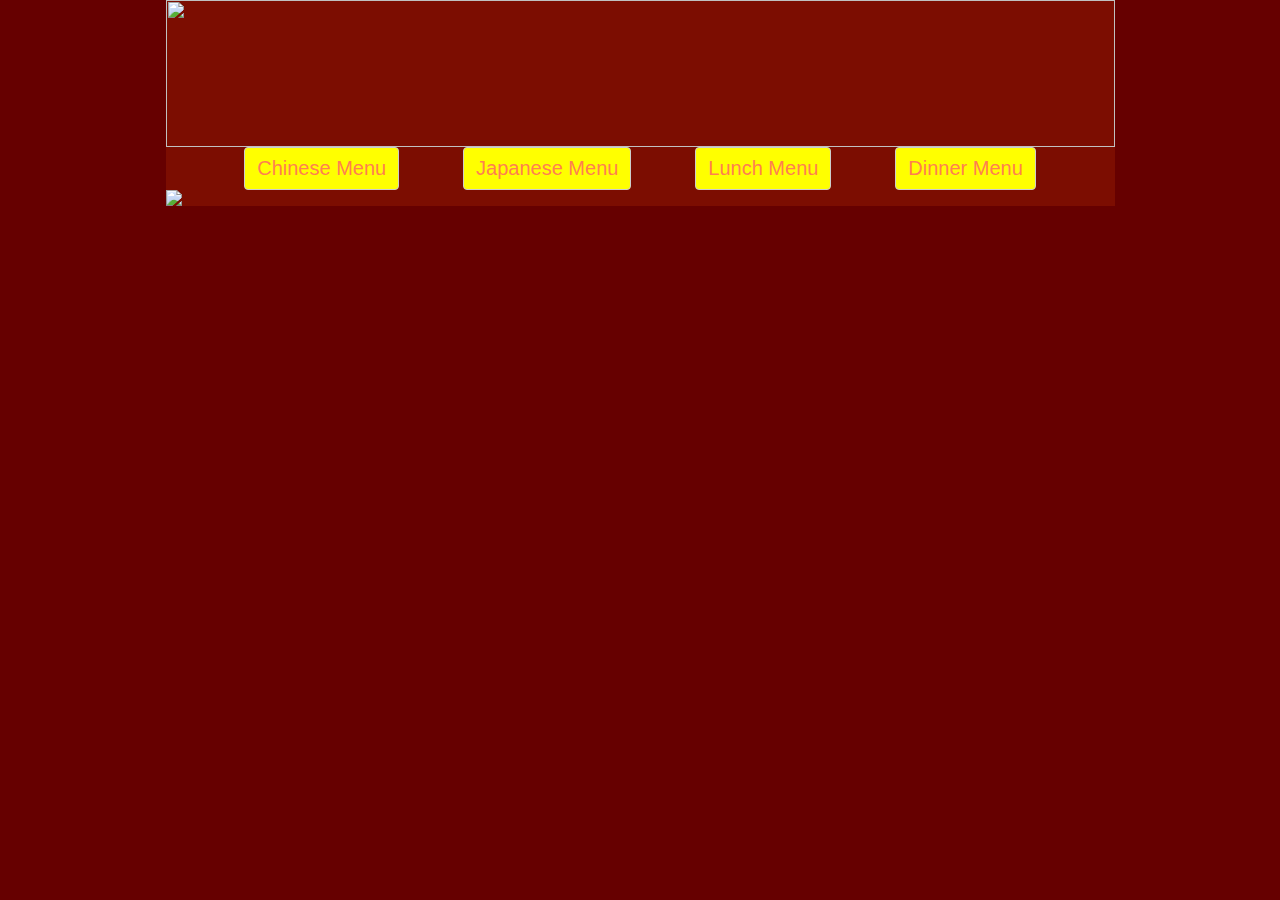
==== index.html @ 45a64b0b "Add files via upload" ====
<!DOCTYPE html PUBLIC "-//W3C//DTD HTML 4.01 Transitional//EN" "http://www.w3.org/TR/html4/loose.dtd">
<html><head><meta http-equiv="Content-Type" content="text/html; charset=UTF-8">

<meta name="description" content="Welcome to kitcho Sushi Restaurant!">
<meta name="keywords" content="kitcho, sushi, Japanese, All you can eat, all-you-can-eat, Collingwood, Take Out">
<title>kitcho Sushi Restaurant</title>



<link rel="stylesheet" href="https://maxcdn.bootstrapcdn.com/bootstrap/3.3.7/css/bootstrap.min.css">
<link href="./sushi_files/style.css" rel="stylesheet" type="text/css">
<style type="text/css">
    body {
        background-color: #660000;
    }
    .style3 {color: #FFFFFF}
</style>

</head>

<body marginwidth="0" marginheight="0" leftmargin="0" topmargin="0">
    <table width="949" height="100%" border="0" align="center" cellpadding="0" cellspacing="0" summary="all">
        <tbody>
            <tr>
                <th width="949" align="left" valign="top" bgcolor="#7c0d01" scope="col">
                    <table width="949" border="0" cellspacing="0" cellpadding="0">
                        <tbody>
                            <!-- Header -->
                            <tr>
                                <td width="949" align="left" valign="top">
                                    <table width="949" border="0" cellspacing="0" cellpadding="0">
                                        <tbody>
                                            <tr>
                                                <td><img src="./sushi_files/index_logo.jpg" width="949" height="147" border="0"></td>
                                            </tr>
                                        </tbody>
                                    </table>
                                </td>
                            </tr>
                            
                            <tr>
                                <td align="center" valign="top"><!-- #BeginLibraryItem "/Library/buttons.lbi" -->
                                    <a href="index.html" class="btn btn-default" style="margin-left: 30px; margin-right: 30px; font-size: 20px; color: coral; background-color: yellow">Chinese Menu</a>
                                    <a href="sushij.html" class="btn btn-default" style="margin-left: 30px; margin-right: 30px; font-size: 20px; color: coral; background-color: yellow">Japanese Menu</a>
                                    <a href="sushil.html" class="btn btn-default" style="margin-left: 30px; margin-right: 30px; font-size: 20px; color: coral; background-color: yellow">Lunch Menu</a>
                                    <a href="sushid.html" class="btn btn-default" style="margin-left: 30px; margin-right: 30px; font-size: 20px; color: coral; background-color: yellow">Dinner Menu</a>
                                </td>
                            </tr>
                            <tr>
                                <td><img src="sushi_files/menu_2.jpg" width="100%"/></td>
                            </tr>

                        </tbody>
                    </table>
                </th>
            </tr>
        </tbody>
    </table>
</body>
</html>
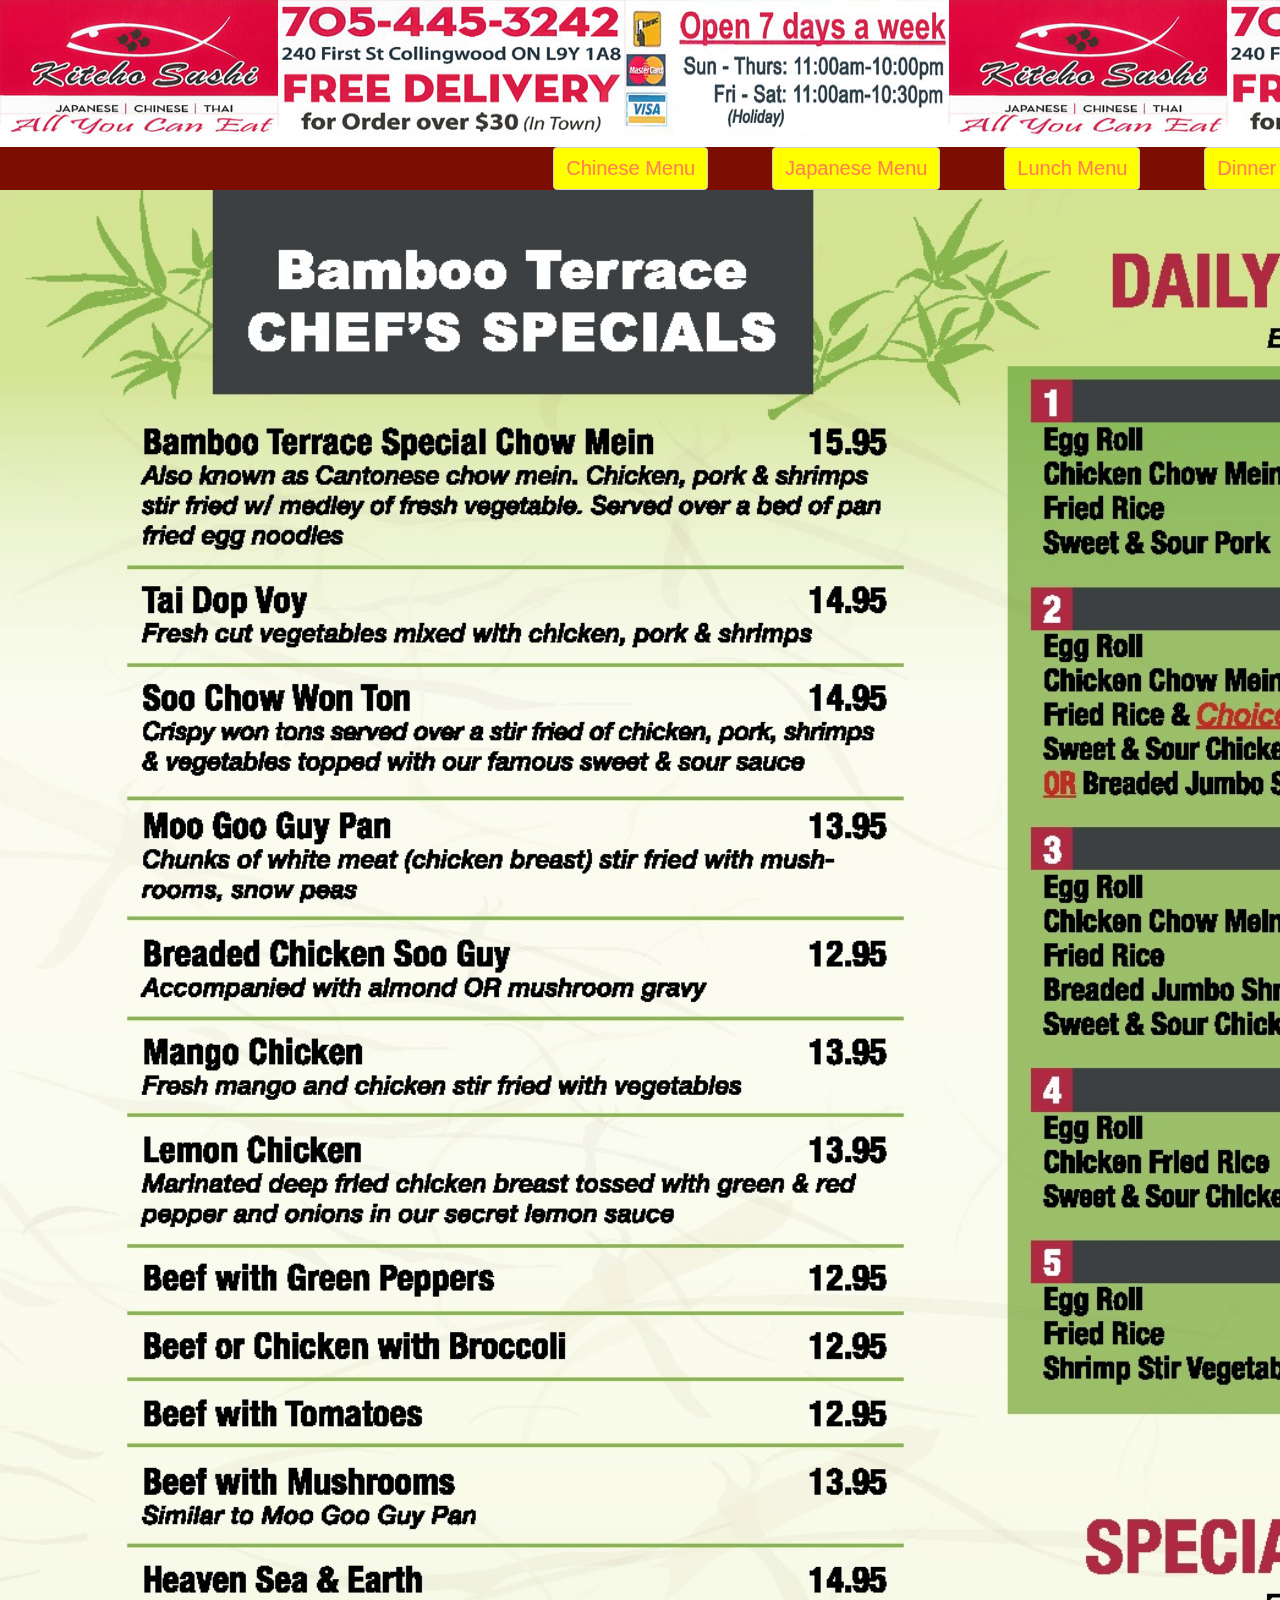
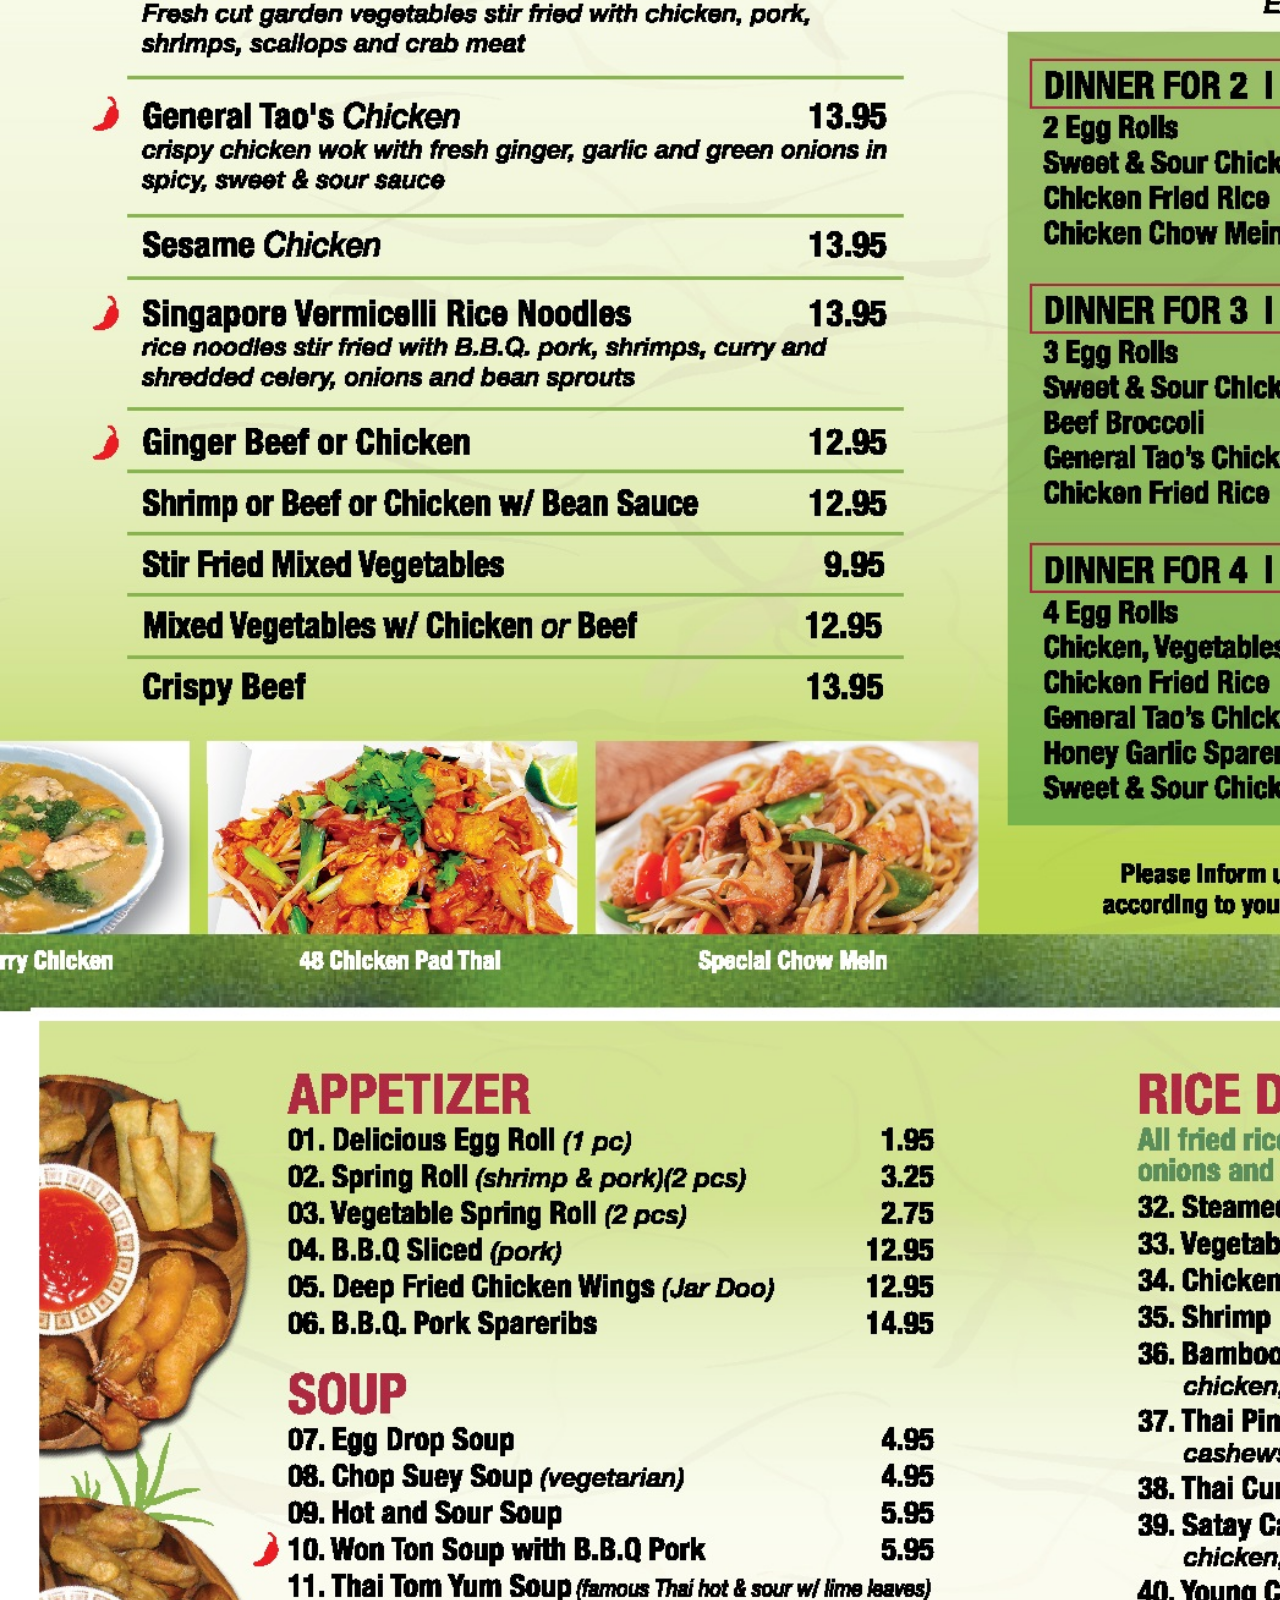
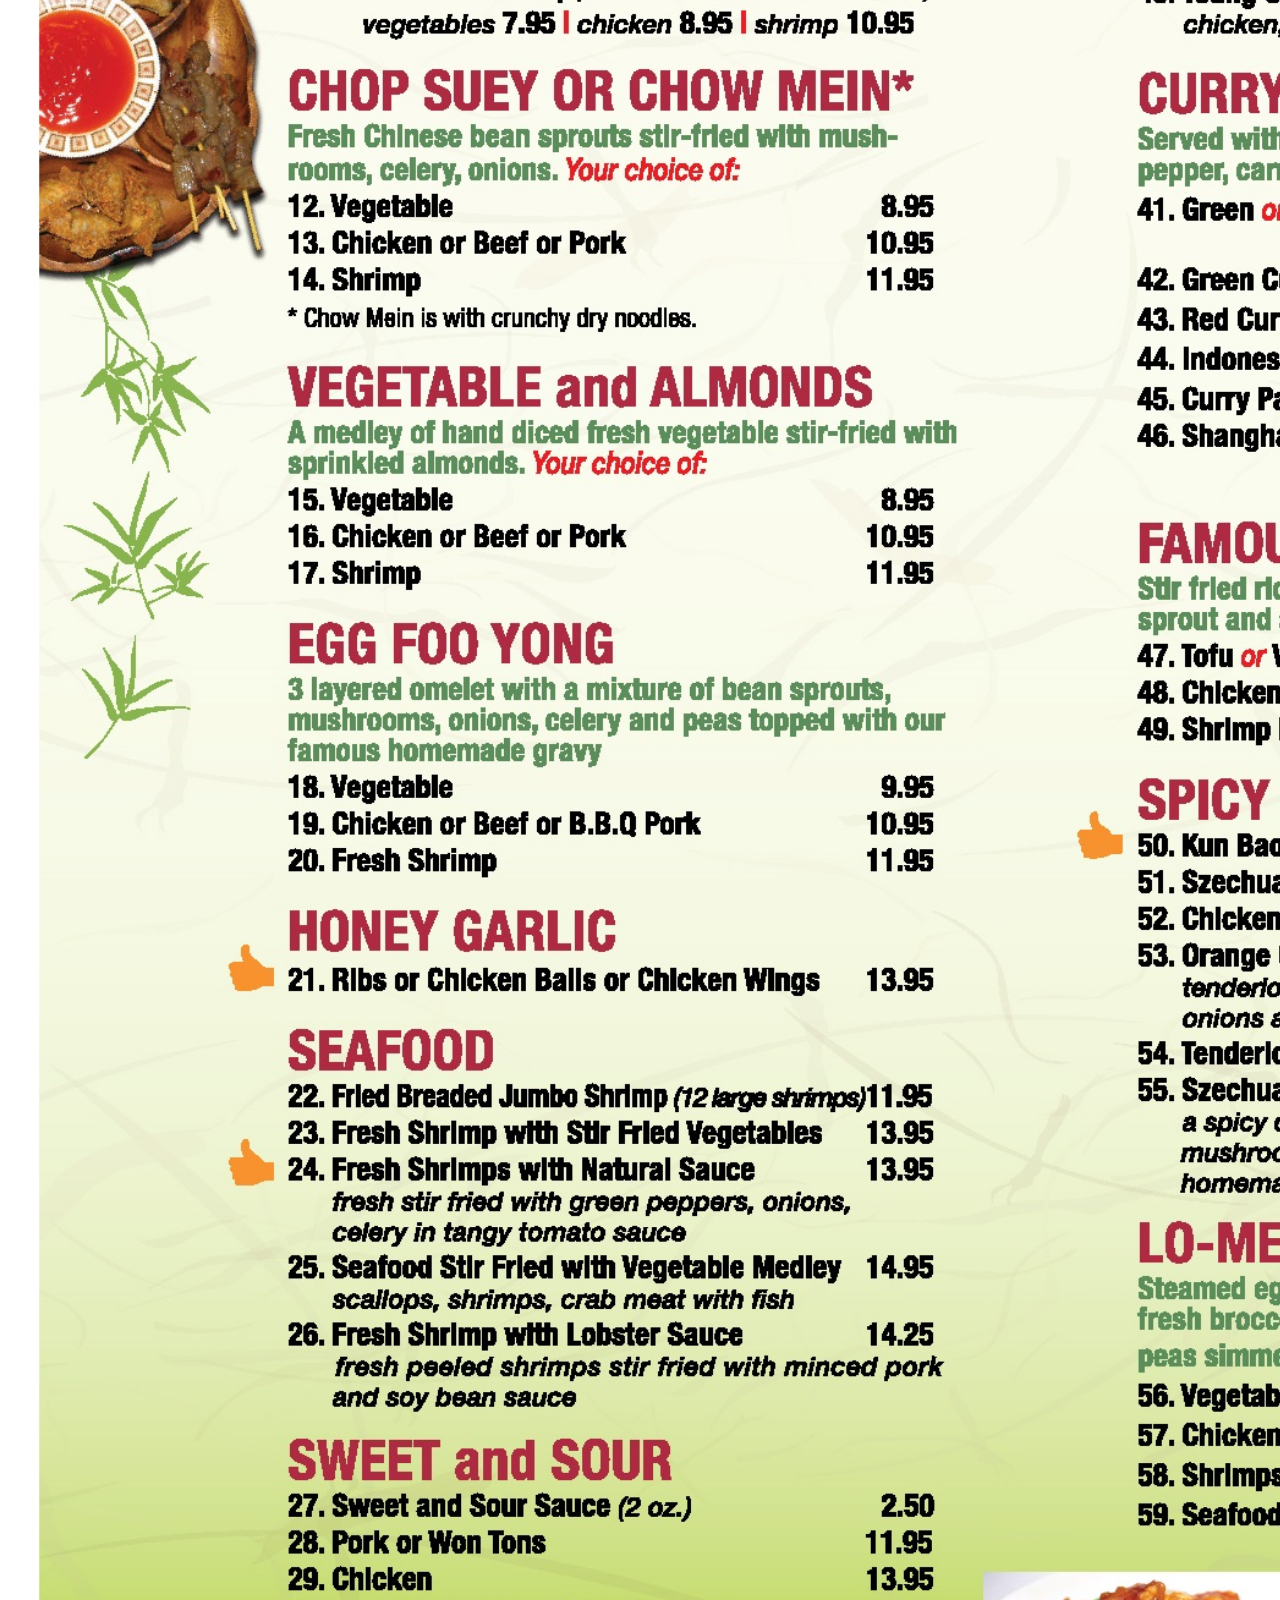
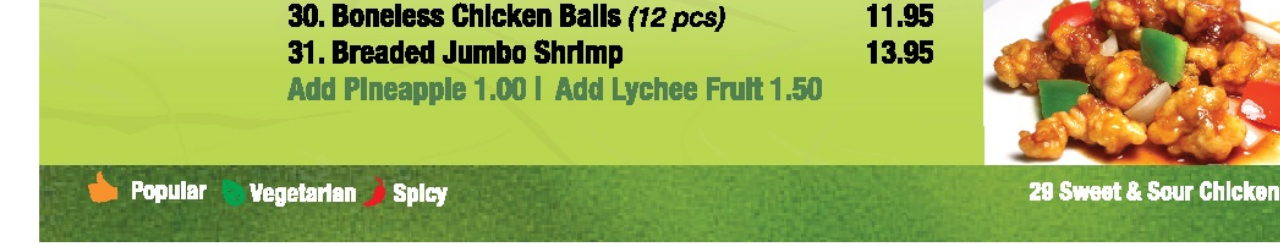
==== commit c080d87e: "Update index.html" ====
--- a/index.html
+++ b/index.html
@@ -32,6 +32,7 @@
                                         <tbody>
                                             <tr>
                                                 <td><img src="./sushi_files/index_logo.jpg" width="949" height="147" border="0"></td>
+                                                <td><img src="./sushi_files/index_logo.jpg" width="949" height="147" border="0"></td>
                                             </tr>
                                         </tbody>
                                     </table>
@@ -57,4 +58,4 @@
         </tbody>
     </table>
 </body>
-</html>+</html>
--- a/sushi_files/style.css
+++ b/sushi_files/style.css
@@ -0,0 +1,57 @@
+.menu {
+	font-family: "Times New Roman", Times, serif;
+	font-size: 18px;
+	font-weight: bold;
+	color: #000000;
+	text-align: center;
+}
+.menus {
+	font-family: "Times New Roman", Times, serif;
+	font-size: 12px;
+	color: #000000;
+}
+.text {
+	font-family: Arial, Helvetica, sans-serif;
+	font-size: 10px;
+	color: #FFC;
+	font-weight: lighter;
+}
+.price {
+	font-family: Arial, Helvetica, sans-serif;
+	font-size: 12px;
+	font-weight: bold;
+}
+.Copyright {
+	font-family: Arial, Helvetica, sans-serif;
+	font-size: 10px;
+	color: #FFCCCC;
+	font-weight: lighter;
+}
+.menuNumber {
+	font-family: "Times New Roman", Times, serif;
+	font-size: 11px;
+	font-weight: normal;
+	color: #FF6600;
+	text-align: center;
+}
+.link {
+	font-family: "Times New Roman", Times, serif;
+	font-size: 14px;
+	font-weight: normal;
+	height: 5px;
+	color: #FFC;
+}
+.menub {
+	font-family: Georgia, "Times New Roman", Times, serif;
+	font-size: 18px;
+	font-weight: normal;
+	color: #FFFFCC;
+	text-align: center;
+}
+.location {
+	font-family: Arial, Helvetica, sans-serif;
+	font-size: 14px;
+	font-weight: bold;
+	color: #f3d9d3;
+	text-decoration: underline;
+}
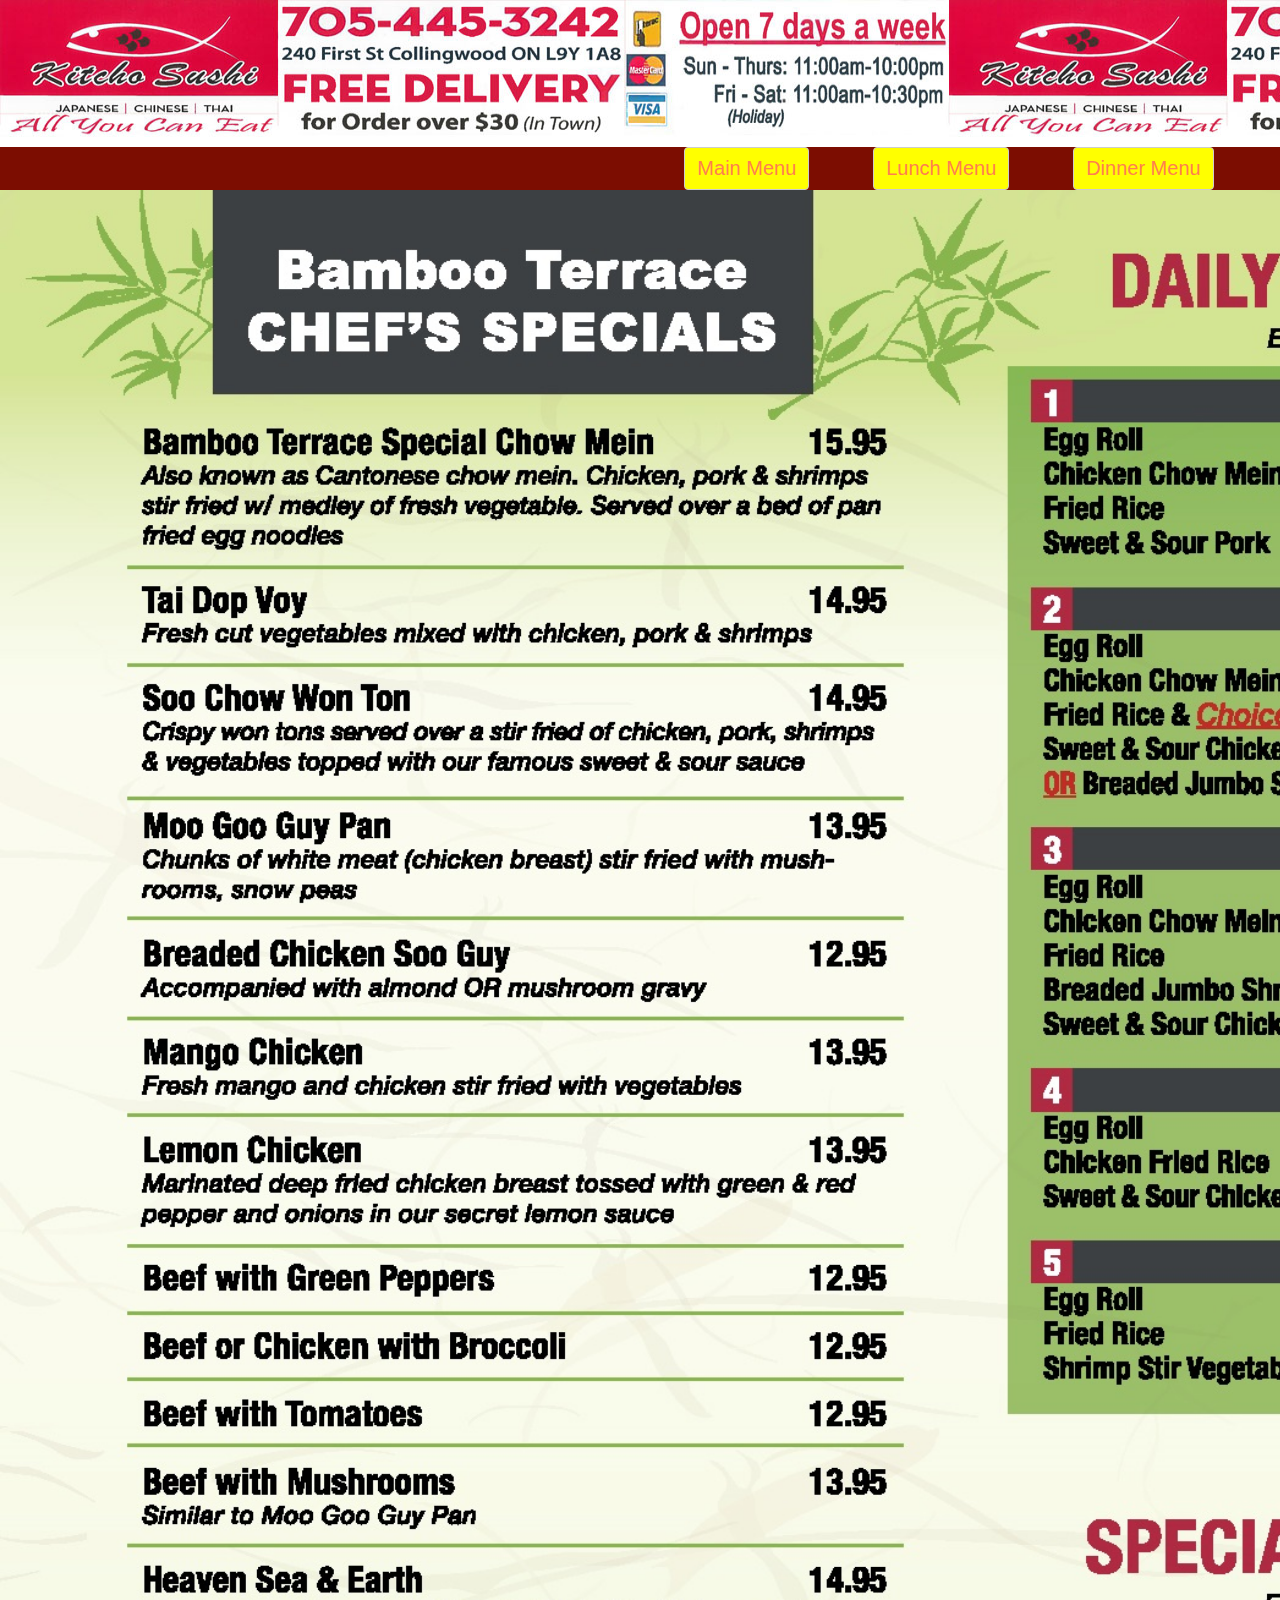
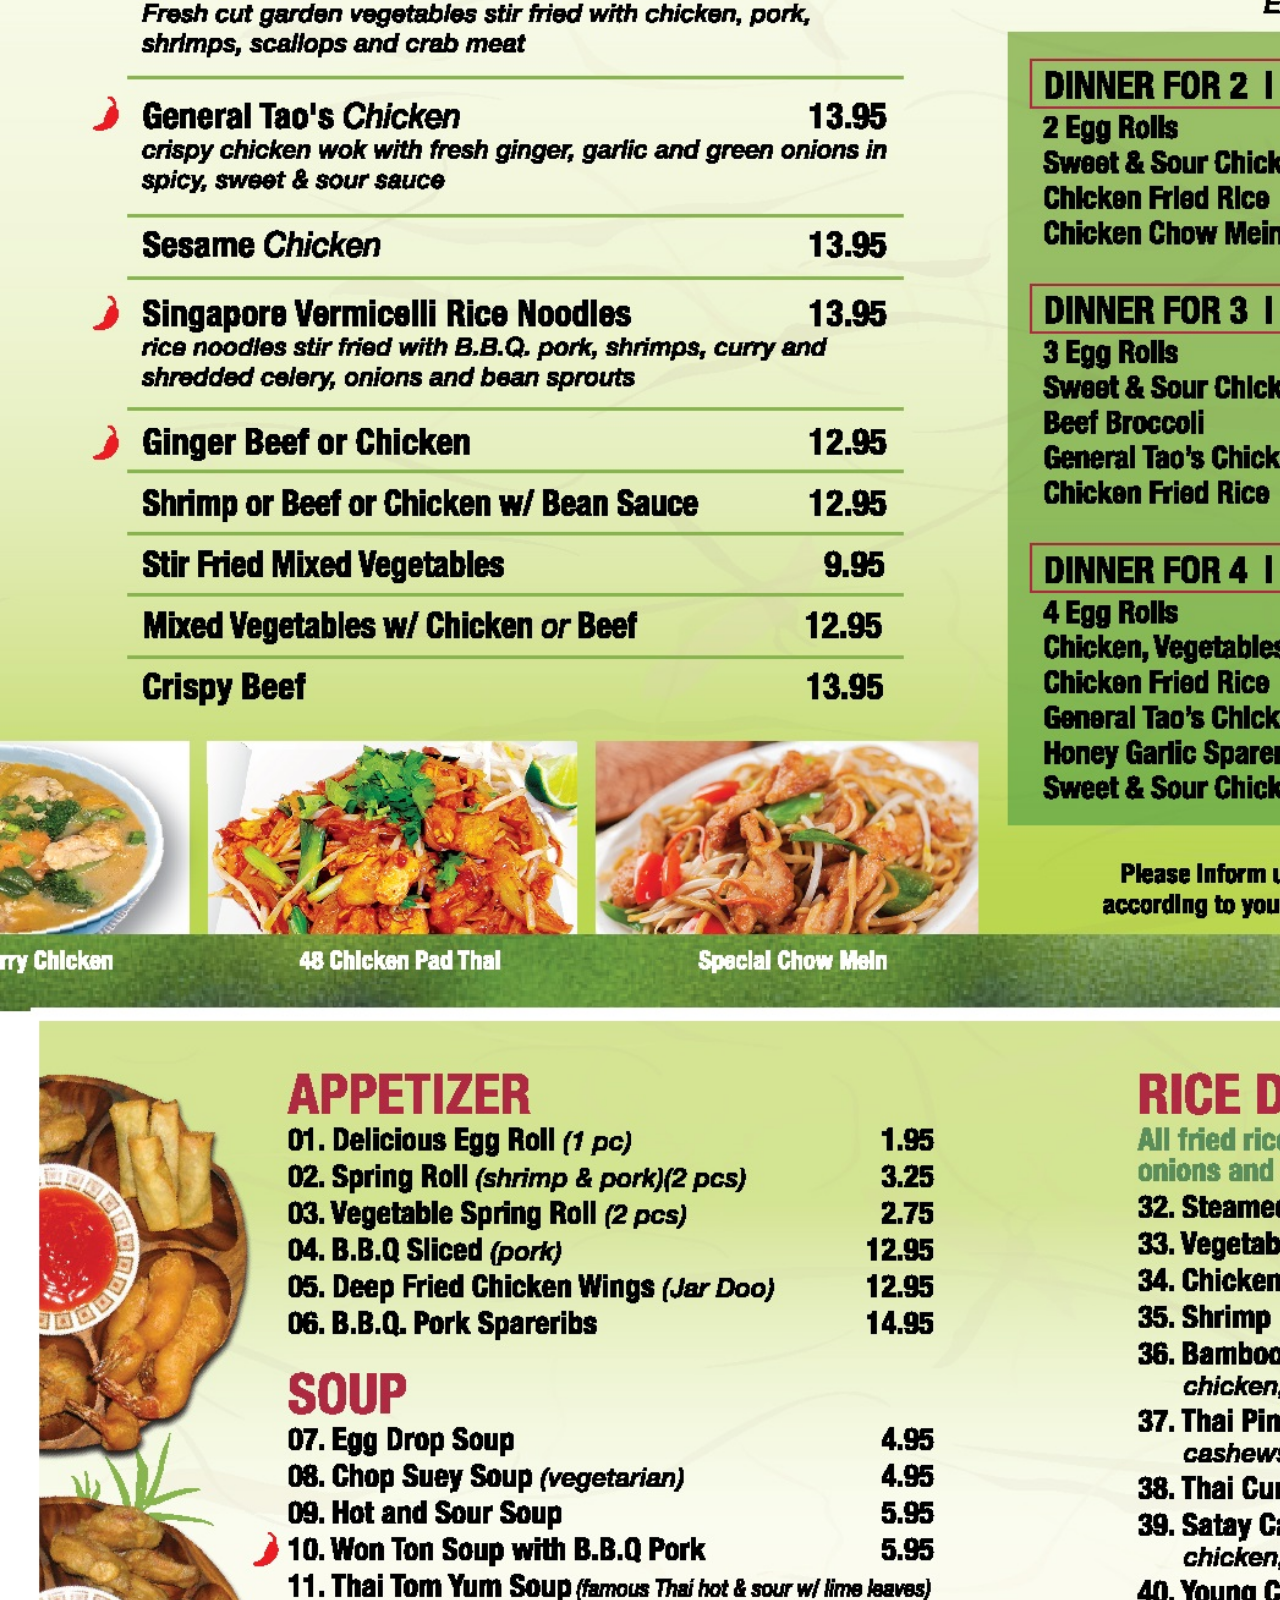
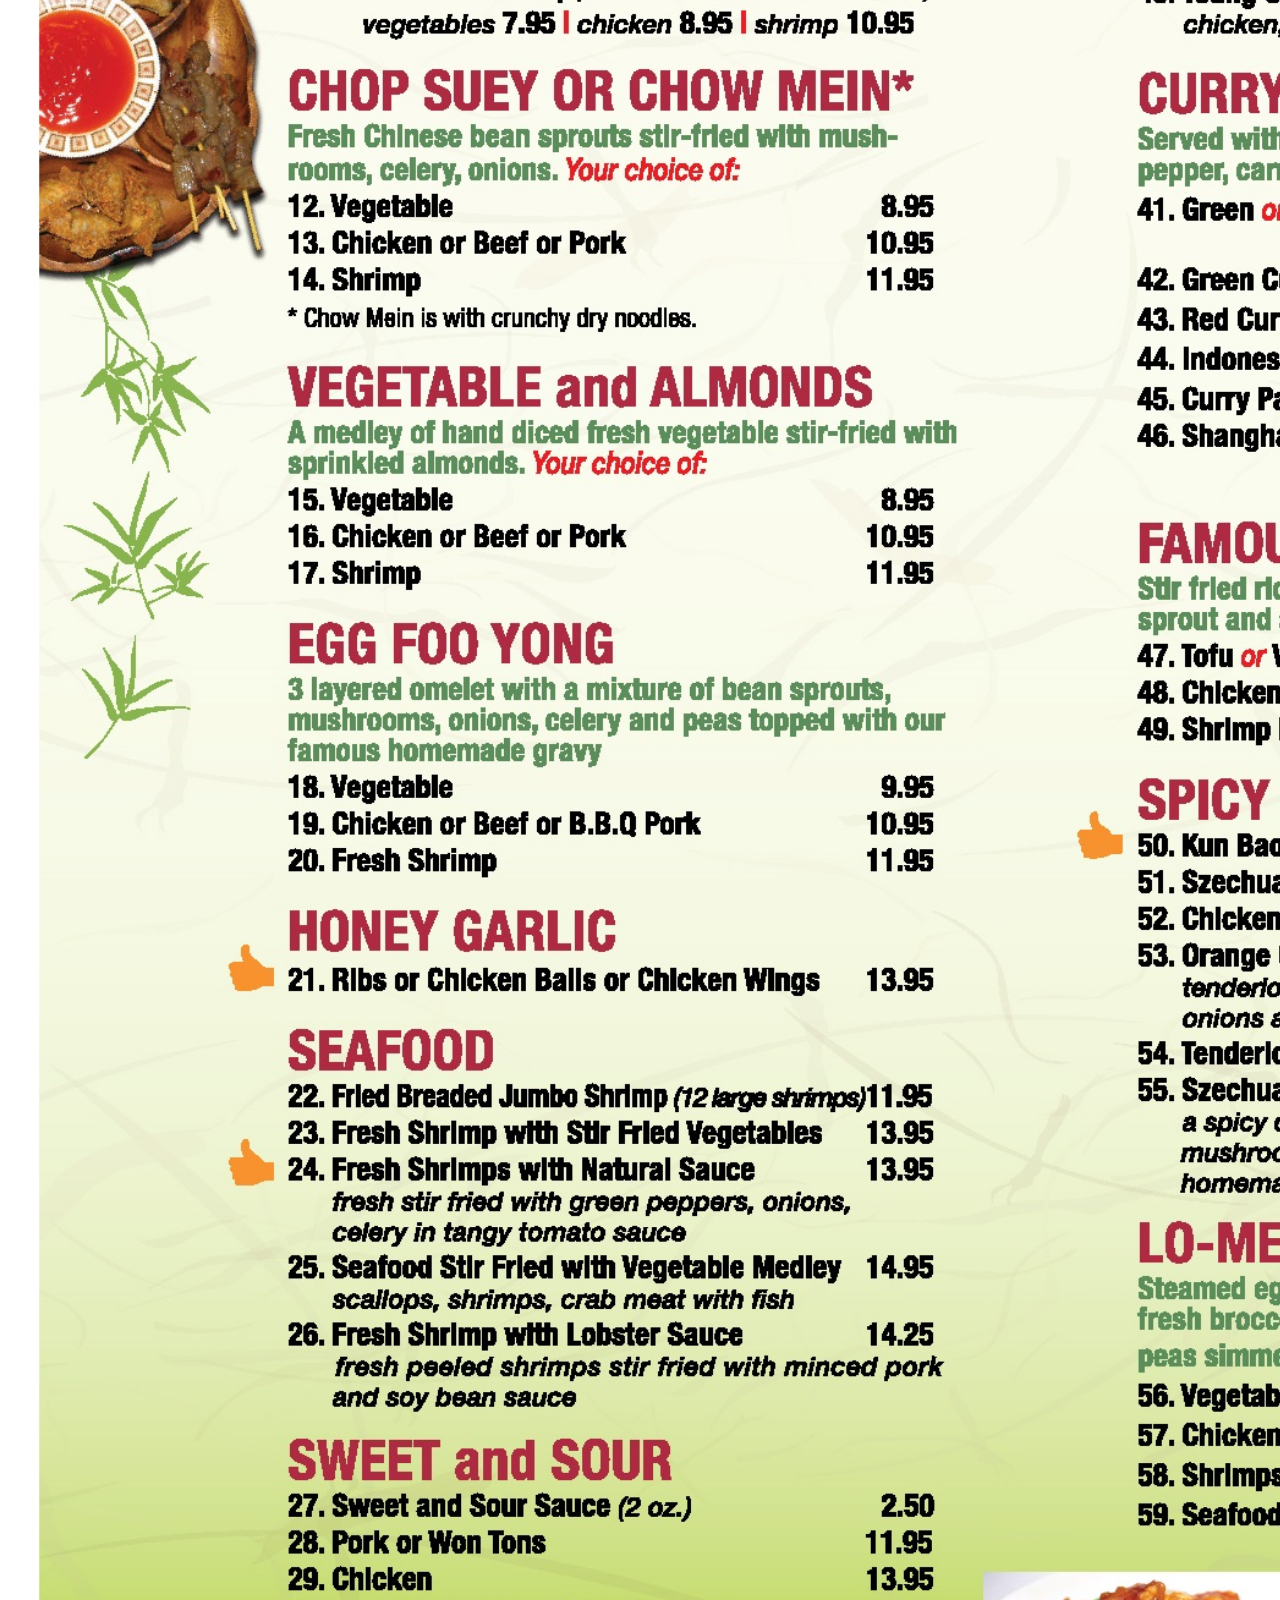
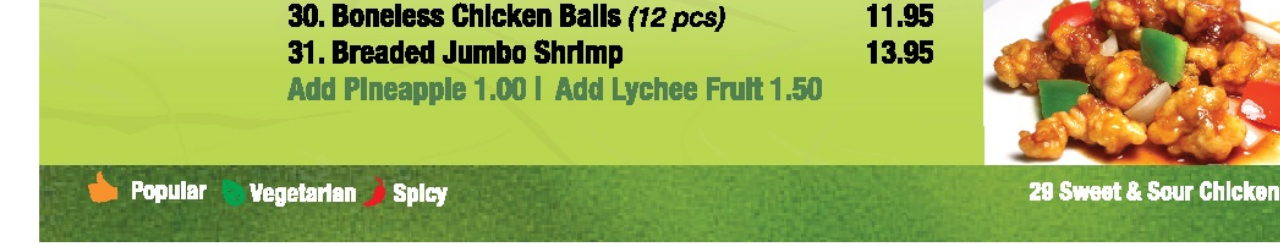
==== commit 26329b3b: "Update index.html" ====
--- a/index.html
+++ b/index.html
@@ -41,8 +41,7 @@
                             
                             <tr>
                                 <td align="center" valign="top"><!-- #BeginLibraryItem "/Library/buttons.lbi" -->
-                                    <a href="index.html" class="btn btn-default" style="margin-left: 30px; margin-right: 30px; font-size: 20px; color: coral; background-color: yellow">Chinese Menu</a>
-                                    <a href="sushij.html" class="btn btn-default" style="margin-left: 30px; margin-right: 30px; font-size: 20px; color: coral; background-color: yellow">Japanese Menu</a>
+                                    <a href="index.html" class="btn btn-default" style="margin-left: 30px; margin-right: 30px; font-size: 20px; color: coral; background-color: yellow">Main Menu</a>
                                     <a href="sushil.html" class="btn btn-default" style="margin-left: 30px; margin-right: 30px; font-size: 20px; color: coral; background-color: yellow">Lunch Menu</a>
                                     <a href="sushid.html" class="btn btn-default" style="margin-left: 30px; margin-right: 30px; font-size: 20px; color: coral; background-color: yellow">Dinner Menu</a>
                                 </td>
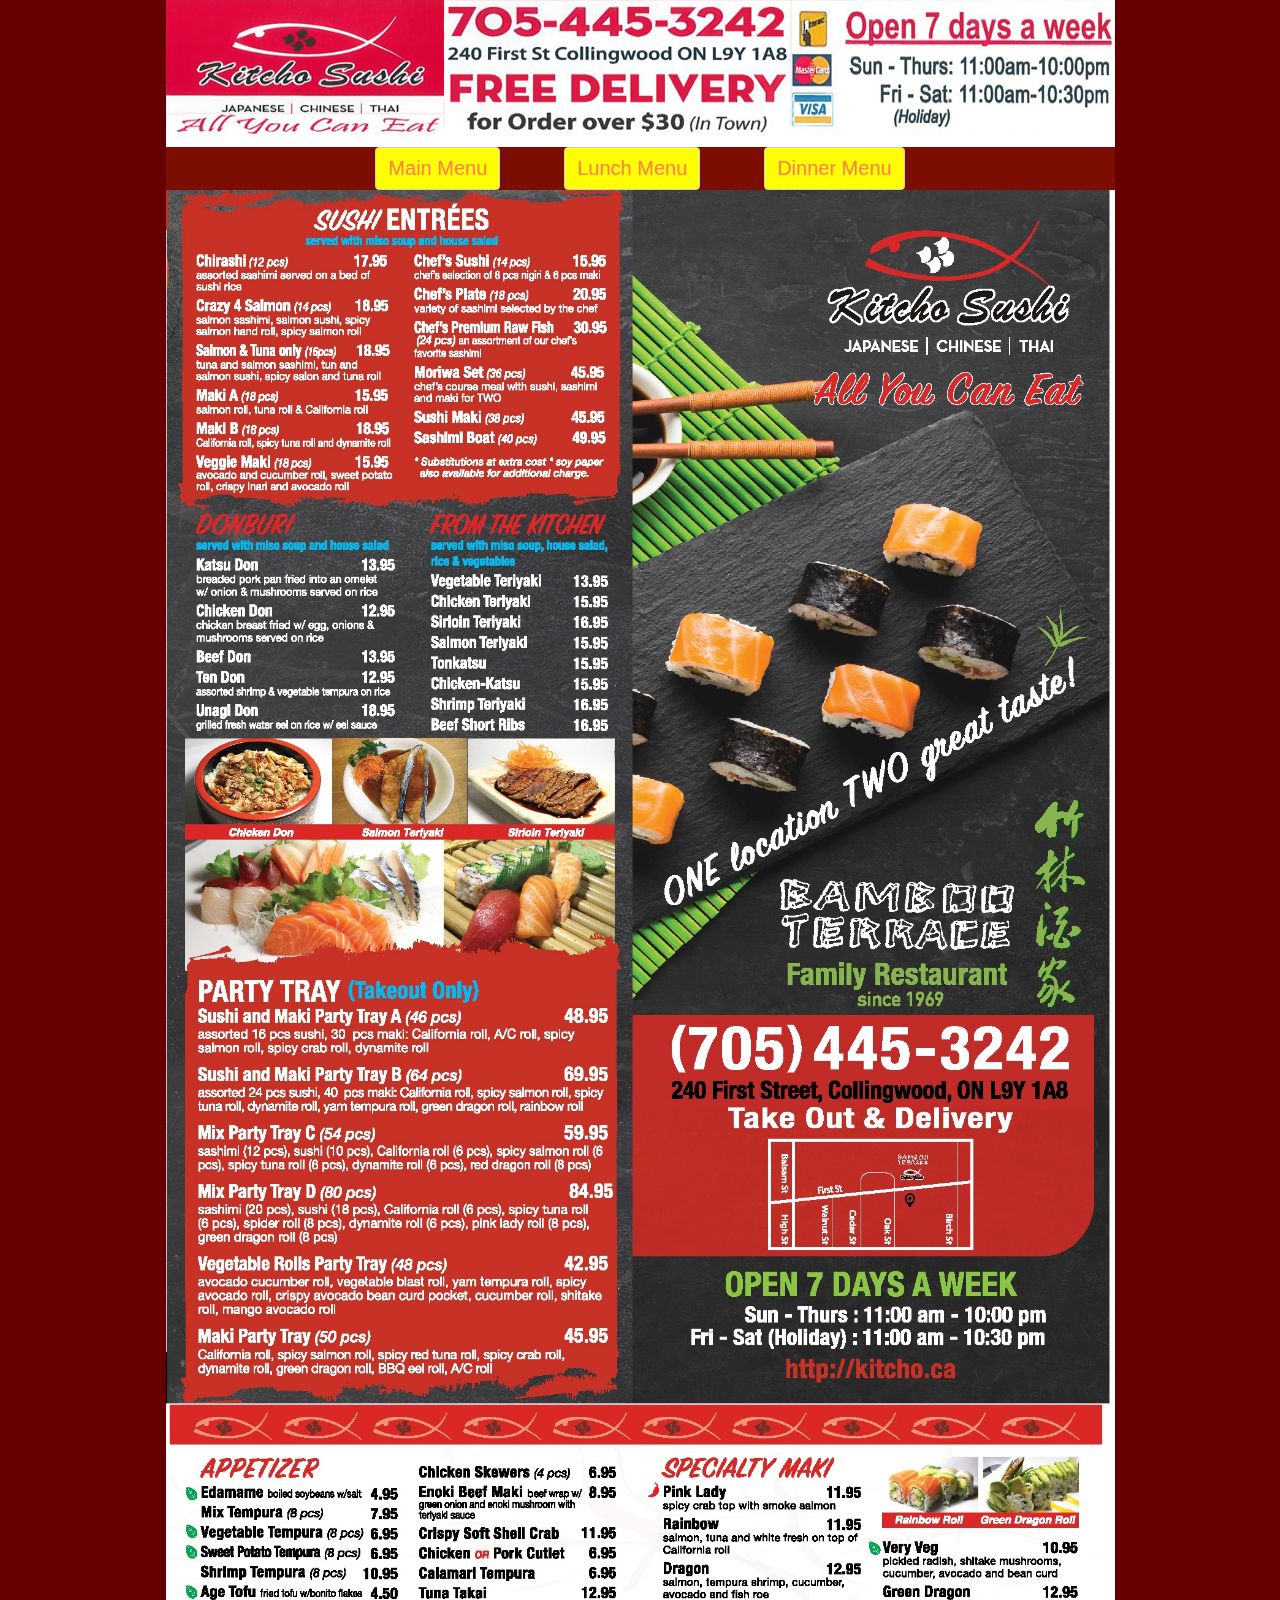
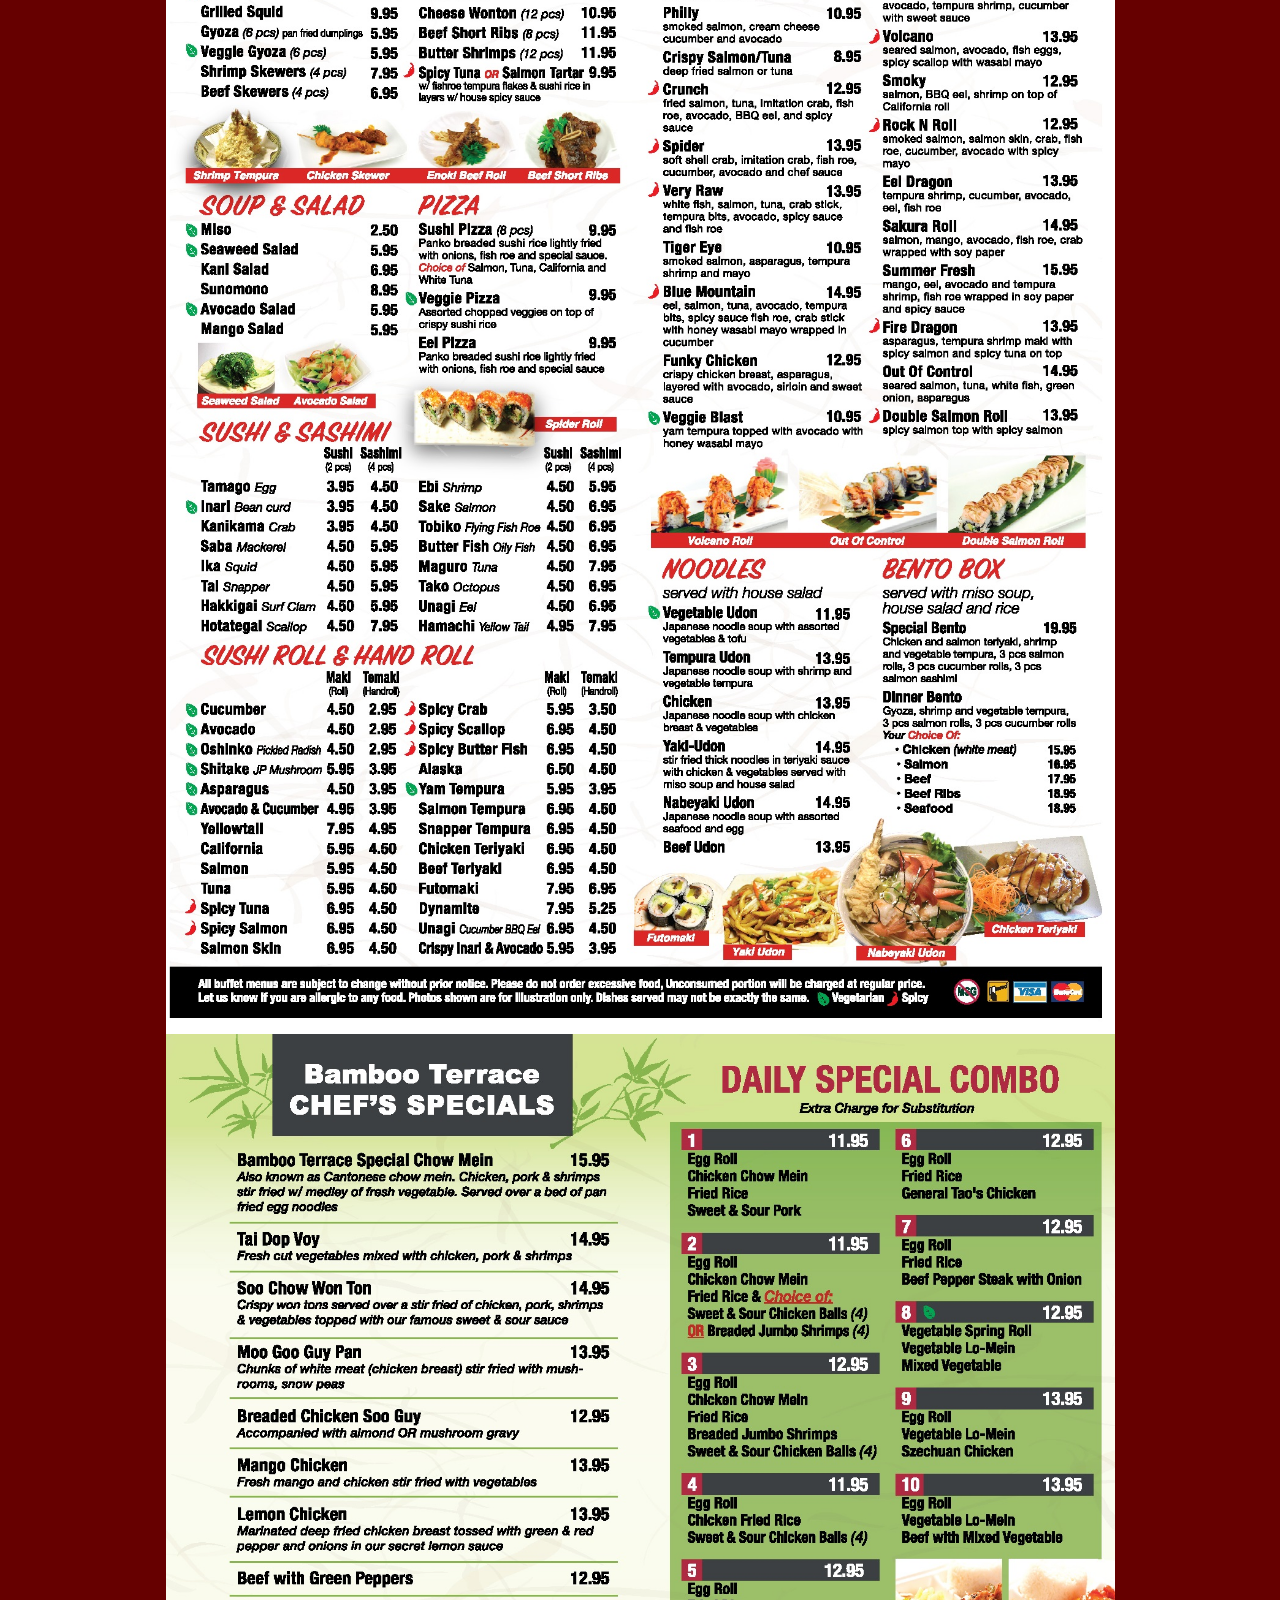
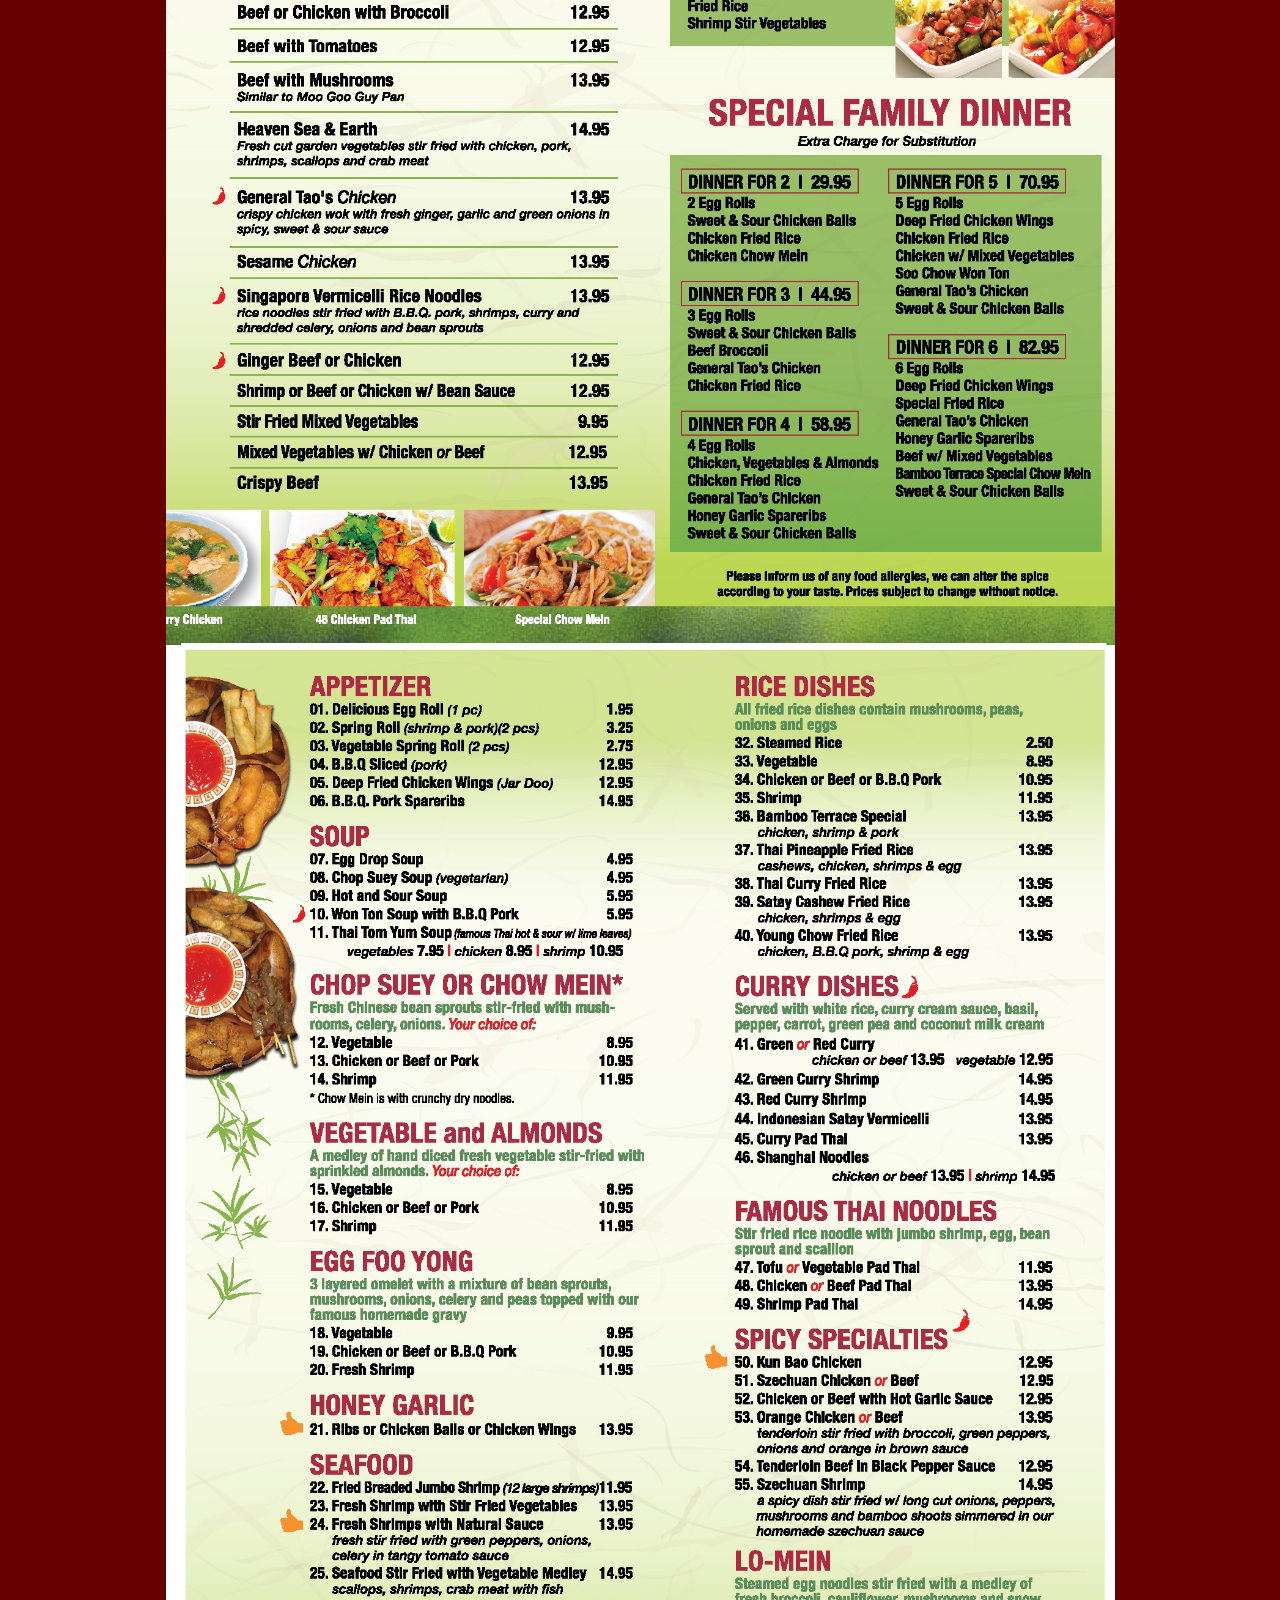
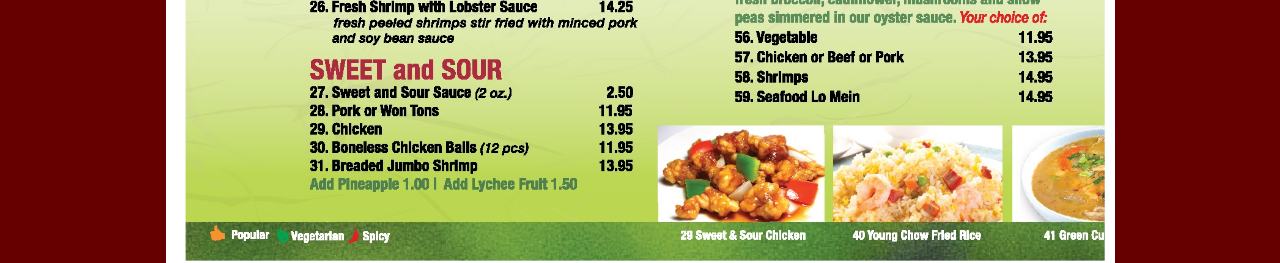
==== commit c88763f0: "Add files via upload" ====
--- a/index.html
+++ b/index.html
@@ -32,7 +32,6 @@
                                         <tbody>
                                             <tr>
                                                 <td><img src="./sushi_files/index_logo.jpg" width="949" height="147" border="0"></td>
-                                                <td><img src="./sushi_files/index_logo.jpg" width="949" height="147" border="0"></td>
                                             </tr>
                                         </tbody>
                                     </table>
@@ -47,6 +46,9 @@
                                 </td>
                             </tr>
                             <tr>
+                                <td><img src="sushi_files/menu_1.jpg" width="100%"/></td>
+                            </tr>
+                            <tr>
                                 <td><img src="sushi_files/menu_2.jpg" width="100%"/></td>
                             </tr>
 
